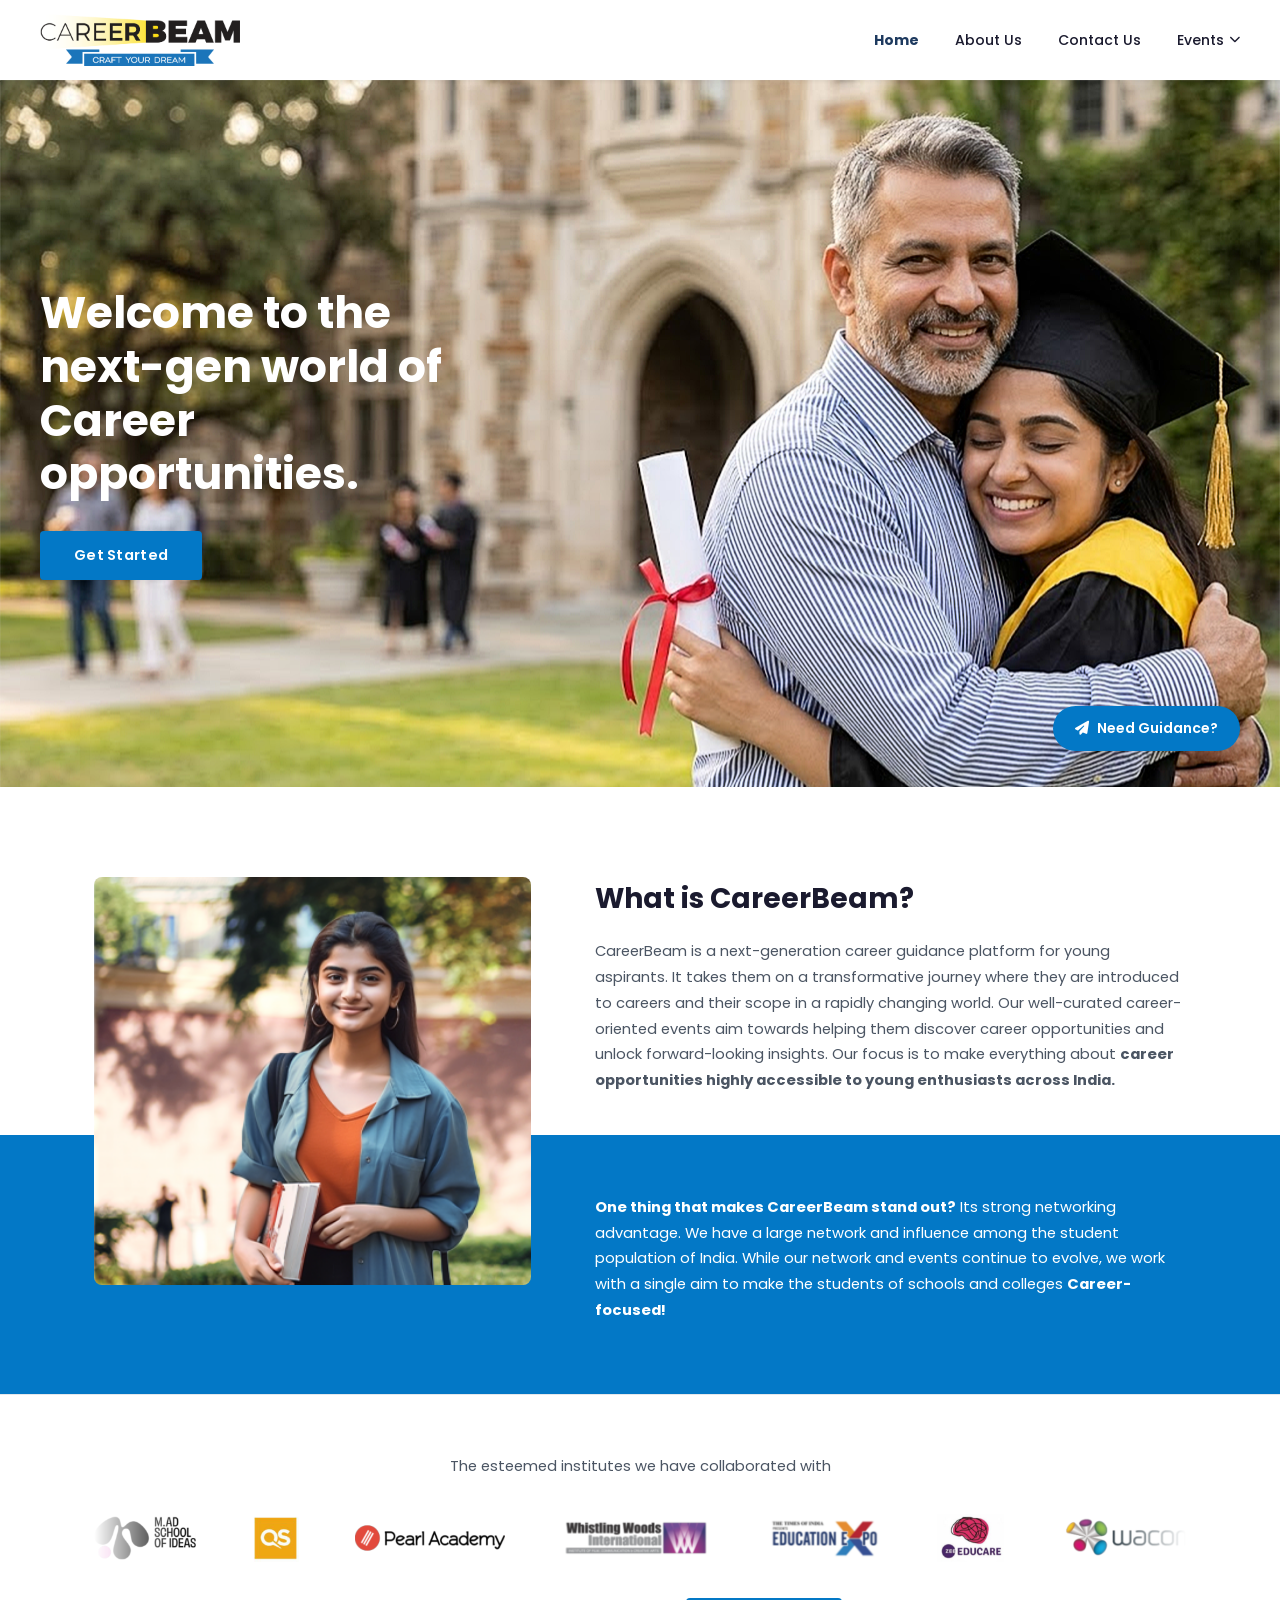
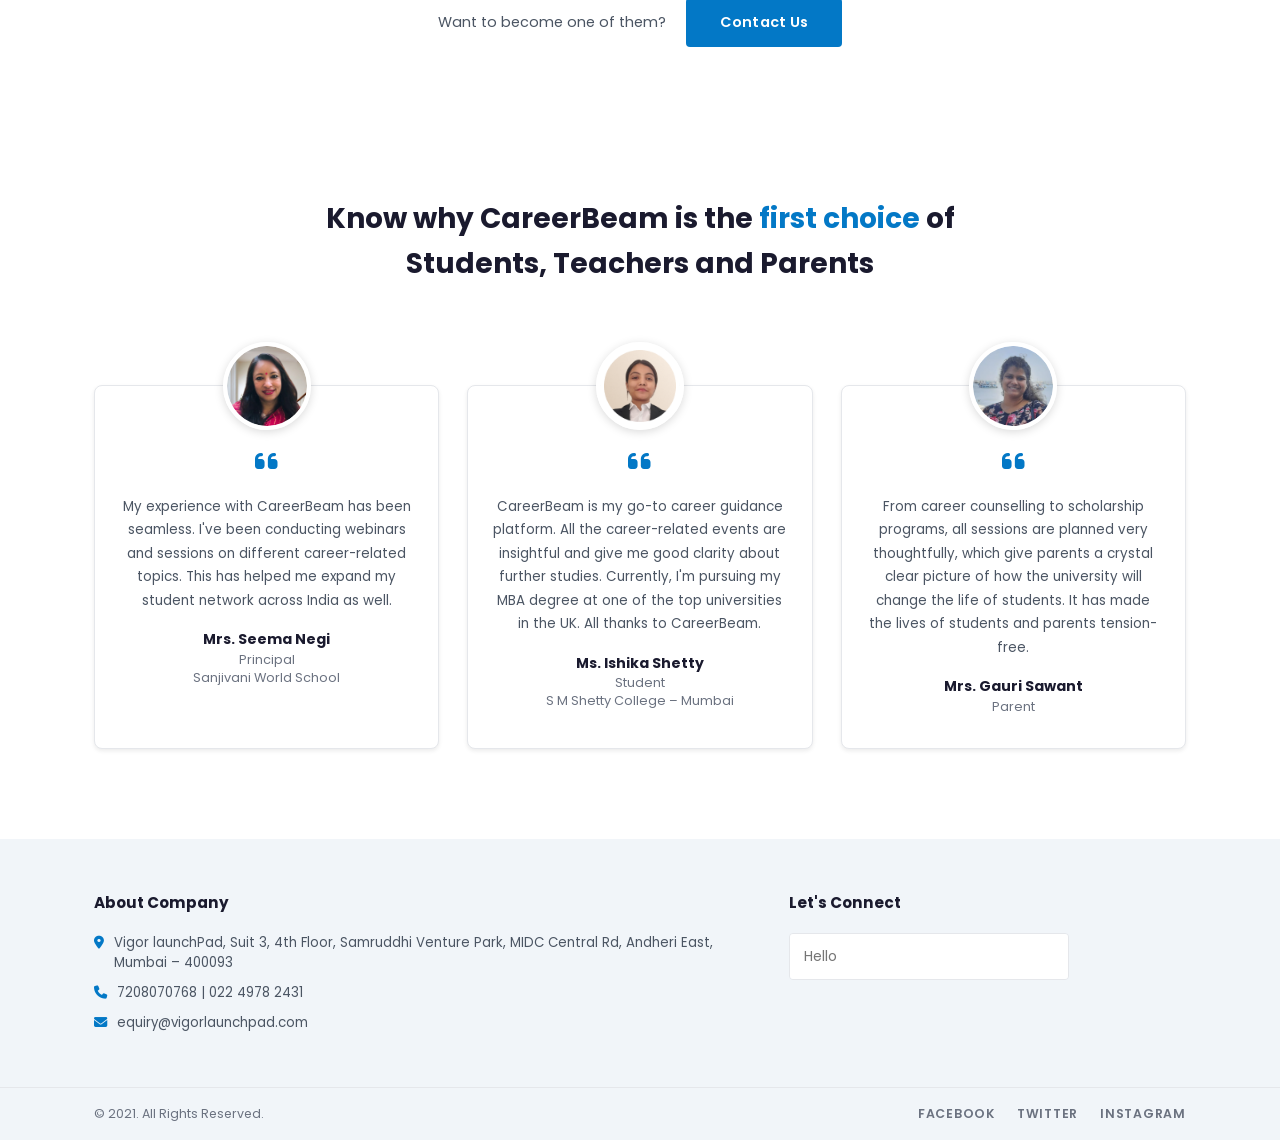
==== index.html @ ce3e04e0 "Fix: rename Index.html to index.html for Vercel case-sensitive deployment" ====
<!DOCTYPE html>
<html lang="en">
<head>
  <meta charset="UTF-8">
  <meta name="viewport" content="width=device-width, initial-scale=1.0">
  <title>CareerBeam — Craft Your Dream</title>
  <link rel="preconnect" href="https://fonts.googleapis.com">
  <link href="https://fonts.googleapis.com/css2?family=Poppins:wght@300;400;500;600;700;800&display=swap" rel="stylesheet">
  <link rel="stylesheet" href="https://cdnjs.cloudflare.com/ajax/libs/font-awesome/6.5.0/css/all.min.css">
  <link rel="stylesheet" href="css/style.css">
</head>
<body>

<!-- ══════════════ SIDEBAR ══════════════ -->
<div class="sidebar-overlay" id="sidebarOverlay"></div>
<aside class="sidebar" id="sidebar">
  <div class="sidebar-head">
    <a href="index.html" class="logo-link">
      <img src="images/CB-Logo-layers.png" alt="CareerBeam" class="logo-img">
    </a>
    <button class="sidebar-close" id="sidebarClose" aria-label="Close menu">&#10005;</button>
  </div>
  <ul class="sidebar-nav">
    <li><a href="index.html">Home</a></li>
    <li><a href="about.html">About Us</a></li>
    <li><a href="contact.html">Contact Us</a></li>
    <li><a href="#">Events <i class="fas fa-chevron-down" style="font-size:.75rem"></i></a></li>
  </ul>
  <div class="sidebar-foot">
    <button class="btn-survey" onclick="openLeadForm()">
      <i class="fas fa-pencil-alt"></i> Survey Form
    </button>
  </div>
</aside>

<!-- ══════════════ NAVBAR ══════════════ -->
<nav class="navbar">
  <div class="container nav-container">
    <a href="index.html" class="logo-link">
      <img src="images/CB-Logo-layers.png" alt="CareerBeam" class="logo-img">
    </a>
    <button class="hamburger" id="hamburger" aria-label="Open menu">
      <span></span><span></span><span></span>
    </button>
    <ul class="nav-links">
      <li><a href="index.html" class="active">Home</a></li>
      <li><a href="about.html">About Us</a></li>
      <li><a href="contact.html">Contact Us</a></li>
      <li class="has-dropdown">
        <a href="#">Events <i class="fas fa-chevron-down" style="font-size:.7rem"></i></a>
        <ul class="dropdown-menu">
          <li><a href="#">QS MBA &amp; Masters Fair</a></li>
          <li><a href="#">Ascend Beyond</a></li>
          <li><a href="#">Initium 2023</a></li>
          <li><a href="#">HP Future Ready Podcast</a></li>
        </ul>
      </li>
    </ul>
  </div>
</nav>

<!-- ══════════════ HERO ══════════════ -->
<section class="hero">
  <div class="hero-content">
    <h1>Welcome to the<br>next-gen world of Career<br>opportunities.</h1>
    <a href="about.html" class="btn btn-primary">Get Started</a>
  </div>
  <button class="need-guidance-btn" onclick="openLeadForm()">
    <i class="fas fa-paper-plane"></i> Need Guidance?
  </button>
</section>

<!-- ══════════════ WHAT IS CAREERBEAM ══════════════ -->
<section class="what-is">
  <div class="container">
    <div class="what-is-grid">
      <div class="what-is-img">
        <img src="images/WhatisCB_375 x 350.png" alt="CareerBeam student" loading="lazy">
      </div>
      <div class="what-is-body">
        <h2>What is CareerBeam?</h2>
        <p>CareerBeam is a next-generation career guidance platform for young aspirants. It takes them on a transformative journey where they are introduced to careers and their scope in a rapidly changing world. Our well-curated career-oriented events aim towards helping them discover career opportunities and unlock forward-looking insights. Our focus is to make everything about <strong>career opportunities highly accessible to young enthusiasts across India.</strong></p>
      </div>
    </div>
  </div>
  <div class="what-is-blue">
    <div class="container">
      <div class="what-is-blue-row">
        <div class="what-is-blue-spacer"></div>
        <div class="callout">
          <p><strong>One thing that makes CareerBeam stand out?</strong> Its strong networking advantage. We have a large network and influence among the student population of India. While our network and events continue to evolve, we work with a single aim to make the students of schools and colleges <strong>Career-focused!</strong></p>
        </div>
      </div>
    </div>
  </div>
</section>

<!-- ══════════════ PARTNERS ══════════════ -->
<section class="partners">
  <div class="container">
    <p class="partners-label">The esteemed institutes we have collaborated with</p>
    <div class="partners-logos">
      <div class="partners-track" aria-hidden="true">
        <!-- set 1 -->
        <img src="images/1.svg"  alt="Partner Institute">
        <img src="images/2.svg"  alt="Partner Institute">
        <img src="images/3.svg"  alt="Partner Institute">
        <img src="images/4.svg"  alt="Partner Institute">
        <img src="images/5.svg"  alt="Partner Institute">
        <img src="images/6.svg"  alt="Partner Institute">
        <img src="images/7.svg"  alt="Partner Institute">
        <img src="images/8.svg"  alt="Partner Institute">
        <img src="images/9.svg"  alt="Partner Institute">
        <img src="images/11.svg" alt="Partner Institute">
        <img src="images/12.svg" alt="Partner Institute">
        <img src="images/a.svg"  alt="Partner Institute">
        <img src="images/d.svg"  alt="Partner Institute">
        <img src="images/e.svg"  alt="Partner Institute">
        <img src="images/g.svg"  alt="Partner Institute">
        <img src="images/h.svg"  alt="Partner Institute">
        <img src="images/i.svg"  alt="Partner Institute">
        <img src="images/j.svg"  alt="Partner Institute">
        <img src="images/k.svg"  alt="Partner Institute">
        <img src="images/o.svg"  alt="Partner Institute">
        <img src="images/p.svg"  alt="Partner Institute">
        <img src="images/q.svg"  alt="Partner Institute">
        <img src="images/r.svg"  alt="Partner Institute">
        <img src="images/s.svg"  alt="Partner Institute">
        <img src="images/y.svg"  alt="Partner Institute">
        <!-- set 2 (duplicate for seamless loop) -->
        <img src="images/1.svg"  alt="">
        <img src="images/2.svg"  alt="">
        <img src="images/3.svg"  alt="">
        <img src="images/4.svg"  alt="">
        <img src="images/5.svg"  alt="">
        <img src="images/6.svg"  alt="">
        <img src="images/7.svg"  alt="">
        <img src="images/8.svg"  alt="">
        <img src="images/9.svg"  alt="">
        <img src="images/11.svg" alt="">
        <img src="images/12.svg" alt="">
        <img src="images/a.svg"  alt="">
        <img src="images/d.svg"  alt="">
        <img src="images/e.svg"  alt="">
        <img src="images/g.svg"  alt="">
        <img src="images/h.svg"  alt="">
        <img src="images/i.svg"  alt="">
        <img src="images/j.svg"  alt="">
        <img src="images/k.svg"  alt="">
        <img src="images/o.svg"  alt="">
        <img src="images/p.svg"  alt="">
        <img src="images/q.svg"  alt="">
        <img src="images/r.svg"  alt="">
        <img src="images/s.svg"  alt="">
        <img src="images/y.svg"  alt="">
      </div>
    </div>
    <div class="partners-cta">
      <p>Want to become one of them?</p>
      <a href="contact.html" class="btn btn-primary">Contact Us</a>
    </div>
  </div>
</section>

<!-- ══════════════ TESTIMONIALS ══════════════ -->
<section class="testimonials">
  <div class="container">
    <h2 class="section-heading">
      Know why CareerBeam is the <span class="hl">first choice</span> of<br>Students, Teachers and Parents
    </h2>
    <div class="testi-grid">
      <div class="testi-card">
        <img src="images/Group 85.png" alt="Mrs. Seema Negi" class="testi-avatar">
        <div class="testi-quote"><i class="fas fa-quote-left"></i></div>
        <p class="testi-text">My experience with CareerBeam has been seamless. I've been conducting webinars and sessions on different career-related topics. This has helped me expand my student network across India as well.</p>
        <p class="testi-name">Mrs. Seema Negi</p>
        <p class="testi-role">Principal<br>Sanjivani World School</p>
      </div>
      <div class="testi-card">
        <img src="images/Group 226.png" alt="Ms. Ishika Shetty" class="testi-avatar">
        <div class="testi-quote"><i class="fas fa-quote-left"></i></div>
        <p class="testi-text">CareerBeam is my go-to career guidance platform. All the career-related events are insightful and give me good clarity about further studies. Currently, I'm pursuing my MBA degree at one of the top universities in the UK. All thanks to CareerBeam.</p>
        <p class="testi-name">Ms. Ishika Shetty</p>
        <p class="testi-role">Student<br>S M Shetty College – Mumbai</p>
      </div>
      <div class="testi-card">
        <img src="images/Mask group.png" alt="Mrs. Gauri Sawant" class="testi-avatar">
        <div class="testi-quote"><i class="fas fa-quote-left"></i></div>
        <p class="testi-text">From career counselling to scholarship programs, all sessions are planned very thoughtfully, which give parents a crystal clear picture of how the university will change the life of students. It has made the lives of students and parents tension-free.</p>
        <p class="testi-name">Mrs. Gauri Sawant</p>
        <p class="testi-role">Parent</p>
      </div>
    </div>
    <div class="testi-dots" id="testiDots">
      <span class="testi-dot active"></span>
      <span class="testi-dot"></span>
      <span class="testi-dot"></span>
    </div>
  </div>
</section>

<!-- ══════════════ FOOTER ══════════════ -->
<footer class="footer">
  <div class="container">
    <div class="footer-inner">
      <div class="footer-col">
        <h4>About Company</h4>
        <p class="footer-item"><i class="fas fa-map-marker-alt"></i> Vigor launchPad, Suit 3, 4th Floor, Samruddhi Venture Park, MIDC Central Rd, Andheri East, Mumbai – 400093</p>
        <p class="footer-item"><i class="fas fa-phone"></i> 7208070768 | 022 4978 2431</p>
        <p class="footer-item"><i class="fas fa-envelope"></i> equiry@vigorlaunchpad.com</p>
      </div>
      <div class="footer-col">
        <h4>Let's Connect</h4>
        <div class="footer-connect">
          <input type="text" placeholder="Hello">
          <button class="footer-send" aria-label="Send"><i class="fas fa-paper-plane"></i></button>
        </div>
      </div>
    </div>
  </div>
  <div class="footer-bottom">
    <div class="container footer-bottom-inner">
      <p>© 2021. All Rights Reserved.</p>
      <div class="social-links">
        <a href="#">FACEBOOK</a>
        <a href="#">TWITTER</a>
        <a href="#">INSTAGRAM</a>
      </div>
    </div>
  </div>
</footer>

<!-- ══════════════ LEAD FORM MODAL ══════════════ -->
<div class="modal-backdrop" id="leadModal">
  <div class="lead-box">
    <div class="lead-head">
      <a href="index.html" class="logo-link">
        <img src="images/CB-Logo-layers.png" alt="CareerBeam" class="logo-img">
      </a>
      <button class="lead-hamburger">&#9776;</button>
    </div>

    <!-- Form view -->
    <div id="leadFormWrap">
      <h2>Take Charge of Your Future with CareerBeam</h2>
      <p class="lead-desc">Share your contact details with us and let our career experts guide you on your next steps</p>
      <form onsubmit="submitLeadForm(event)">
        <div class="form-group">
          <label>Full name *</label>
          <input type="text" placeholder="Rahul Sharma" required>
        </div>
        <div class="form-group">
          <label>Email Id *</label>
          <input type="email" placeholder="example@example.com" required>
        </div>
        <div class="form-group">
          <label>Mobile Number *</label>
          <input type="tel" placeholder="8369452391" required>
        </div>
        <div class="form-group">
          <label>Which College/School are you studying in? *</label>
          <input type="text" placeholder="Example High School">
        </div>
        <div class="form-group">
          <label>What are you currently studying? *</label>
          <input type="text" placeholder="TY BCom, SY BSc, FY BA">
        </div>
        <div class="form-group">
          <label>What stream are you interested in? *</label>
          <textarea placeholder="I am interested in pursuing fashion designing..."></textarea>
        </div>
        <label class="form-check">
          <input type="checkbox"> Subscribe for event updates &amp; newsletter.
        </label>
        <button type="submit" class="btn btn-primary btn-full">SUBMIT NOW</button>
      </form>
    </div>

    <!-- Success view -->
    <div id="successWrap" style="display:none">
      <div class="success-box">
        <h2>Registered Successfully</h2>
        <a href="index.html" class="btn btn-primary btn-full" onclick="closeLeadForm()">HOME</a>
      </div>
    </div>
  </div>
</div>

<script src="js/main.js"></script>
</body>
</html>
---- css/style.css ----
/* ============================================================
   CareerBeam — Main Stylesheet
   ============================================================ */

/* Google Fonts & Font Awesome loaded via HTML */

/* ── Variables ─────────────────────────────────────────── */
:root {
  --navy:       #1e3a5f;
  --blue:       #0378C6;
  --blue-hover: #0260a0;
  --blue-light: #3b82f6;
  --blue-bg:    #dbeafe;
  --blue-pale:  #eff6ff;
  --sky-bg:     #e4f0f9;
  --yellow:     #f5c42c;
  --text-dark:  #1a1a2e;
  --text-mid:   #4b5563;
  --text-light: #6b7280;
  --border:     #e5e7eb;
  --white:      #ffffff;
  --shadow-sm:  0 2px 4px rgba(0,0,0,.08);
  --shadow:     0 4px 10px rgba(0,0,0,.10);
  --shadow-lg:  0 10px 28px rgba(0,0,0,.12);
  --radius:     8px;
  --container:  1140px;
}

/* ── Reset ─────────────────────────────────────────────── */
*,*::before,*::after { box-sizing: border-box; margin: 0; padding: 0; }
html { scroll-behavior: smooth; }
body {
  font-family: 'Poppins', sans-serif;
  color: var(--text-dark);
  line-height: 1.6;
  overflow-x: hidden;
}
img { max-width: 100%; height: auto; display: block; }
a { text-decoration: none; color: inherit; }
ul { list-style: none; }
input, textarea, button { font-family: inherit; }

/* ── Container ─────────────────────────────────────────── */
.container {
  max-width: var(--container);
  margin: 0 auto;
  padding: 0 24px;
}

/* ── Buttons ───────────────────────────────────────────── */
.btn {
  display: inline-block;
  padding: 13px 34px;
  border-radius: 4px;
  font-weight: 600;
  font-size: .9rem;
  letter-spacing: .02em;
  cursor: pointer;
  transition: background .25s, transform .2s, box-shadow .2s;
  border: none;
  text-align: center;
  white-space: nowrap;
}
.btn-primary { background: var(--blue); color: var(--white); }
.btn-primary:hover { background: var(--blue-hover); transform: translateY(-1px); box-shadow: var(--shadow); }
.btn-full { width: 100%; display: block; border-radius: 4px; }

/* ─────────────────────────────────────────────────────────
   NAVIGATION
   ───────────────────────────────────────────────────────── */
.navbar {
  position: sticky;
  top: 0;
  z-index: 200;
  background: var(--white);
  box-shadow: 0 1px 4px rgba(0,0,0,.08);
  padding: 14px 0;
}
.nav-container {
  max-width: none;
  padding: 0 40px;
  display: flex;
  align-items: center;
  justify-content: flex-start;
  gap: 0;
}

/* Logo */
.logo-link { display: flex; align-items: center; flex-shrink: 0; }
.logo-img  { height: 52px; width: auto; display: block; }
.sidebar-head .logo-img { height: 46px; }
.lead-head .logo-img    { height: 42px; }

/* Nav links pushed to far right */
.nav-links {
  display: flex;
  align-items: center;
  gap: 36px;
  margin-left: auto;
}
.nav-links > li > a {
  font-size: .88rem;
  font-weight: 500;
  color: var(--text-dark);
  transition: color .2s;
}
.nav-links > li > a:hover,
.nav-links > li > a.active { color: var(--navy); font-weight: 700; }

/* Dropdown */
.has-dropdown { position: relative; }
.has-dropdown > a { display: flex; align-items: center; gap: 5px; }
.dropdown-menu {
  display: none;
  position: absolute;
  top: calc(100% + 10px);
  left: 0;
  min-width: 190px;
  background: var(--white);
  border-radius: var(--radius);
  box-shadow: var(--shadow-lg);
  overflow: hidden;
  z-index: 100;
}
.has-dropdown:hover .dropdown-menu { display: block; }
.dropdown-menu li a {
  display: block;
  padding: 11px 18px;
  font-size: .85rem;
  color: var(--text-dark);
  transition: background .2s;
}
.dropdown-menu li a:hover { background: var(--blue-pale); color: var(--blue); }

/* Hamburger */
.hamburger {
  display: none;
  flex-direction: column;
  justify-content: center;
  gap: 5px;
  background: none;
  border: none;
  cursor: pointer;
  padding: 4px;
}
.hamburger span {
  display: block;
  width: 25px;
  height: 2px;
  background: var(--navy);
  border-radius: 2px;
  transition: .3s;
}

/* ─────────────────────────────────────────────────────────
   SIDEBAR (mobile)
   ───────────────────────────────────────────────────────── */
.sidebar {
  position: fixed;
  top: 0; left: -300px;
  width: 265px;
  height: 100vh;
  background: var(--white);
  z-index: 1100;
  transition: left .3s ease;
  display: flex;
  flex-direction: column;
  box-shadow: 3px 0 16px rgba(0,0,0,.12);
}
.sidebar.open { left: 0; }
.sidebar-overlay {
  display: none;
  position: fixed;
  inset: 0;
  background: rgba(0,0,0,.45);
  z-index: 1099;
}
.sidebar-overlay.show { display: block; }
.sidebar-head {
  display: flex;
  justify-content: space-between;
  align-items: center;
  padding: 18px 20px;
  border-bottom: 1px solid var(--border);
}
.sidebar-close {
  background: none;
  border: none;
  font-size: 1.6rem;
  line-height: 1;
  cursor: pointer;
  color: var(--text-dark);
  padding: 2px 8px;
}
.sidebar-nav { flex: 1; padding-top: 8px; }
.sidebar-nav li a {
  display: flex;
  align-items: center;
  justify-content: space-between;
  padding: 15px 24px;
  font-size: .95rem;
  color: var(--text-dark);
  border-bottom: 1px solid var(--border);
  font-weight: 500;
}
.sidebar-nav li a:hover { background: var(--blue-pale); color: var(--blue); }
.sidebar-foot { padding: 20px; border-top: 1px solid var(--border); }
.btn-survey {
  display: flex;
  align-items: center;
  gap: 10px;
  background: var(--blue);
  color: var(--white);
  border: none;
  padding: 12px 22px;
  border-radius: 4px;
  cursor: pointer;
  font-size: .9rem;
  font-weight: 600;
  width: 100%;
  justify-content: center;
}

/* ─────────────────────────────────────────────────────────
   HERO — HOME PAGE
   ───────────────────────────────────────────────────────── */
.hero {
  position: relative;
  min-height: clamp(400px, 55.2vw, 707px);
  background: url("../images/Banner Image_1280 x 750.png") top center/cover no-repeat;
  background-color: #024f85;
  display: flex;
  align-items: center;
  padding: 80px 40px;
}
.hero-content { max-width: 560px; }
.hero-content h1 {
  font-size: clamp(1.8rem, 3.8vw, 2.75rem);
  font-weight: 700;
  color: var(--white);
  line-height: 1.22;
  margin-bottom: 30px;
}
.need-guidance-btn {
  position: absolute;
  bottom: 36px;
  right: 40px;
  background: var(--blue);
  color: var(--white);
  border: none;
  padding: 12px 22px;
  border-radius: 30px;
  cursor: pointer;
  font-size: .88rem;
  font-weight: 600;
  display: flex;
  align-items: center;
  gap: 8px;
  box-shadow: var(--shadow-lg);
  transition: background .25s, transform .2s;
}
.need-guidance-btn:hover { background: var(--blue-hover); transform: translateY(-2px); }

/* ─────────────────────────────────────────────────────────
   WHAT IS CAREERBEAM
   ───────────────────────────────────────────────────────── */
.what-is {
  padding: 90px 0 0;
  background: var(--white);
}
.what-is-grid {
  display: grid;
  grid-template-columns: 1fr 1.35fr;
  gap: 64px;
  align-items: flex-start;
  position: relative;
  z-index: 2;
}
.what-is-img {
  border-radius: var(--radius);
  overflow: hidden;
  position: relative;
  z-index: 2;
  margin-bottom: -150px;
}
.what-is-img img {
  width: 100%;
  height: auto;
  display: block;
}
.what-is-body h2 {
  font-size: 1.75rem;
  color: var(--text-dark);
  margin-bottom: 18px;
}
.what-is-body p {
  font-size: .92rem;
  color: var(--text-mid);
  margin-bottom: 0;
  line-height: 1.75;
}

/* Full-width blue callout band */
.what-is-blue {
  background: #0378C6;
  padding: 60px 0 70px;
  position: relative;
  z-index: 1;
}
.what-is-blue-row {
  display: grid;
  grid-template-columns: 1fr 1.35fr;
  gap: 64px;
}
.what-is-blue-spacer { /* empty column — image overlaps here */ }
.callout p {
  color: var(--white);
  font-size: .92rem;
  line-height: 1.75;
  margin: 0;
}

/* ─────────────────────────────────────────────────────────
   PARTNERS
   ───────────────────────────────────────────────────────── */
.partners {
  padding: 60px 0;
  background: var(--white);
  border-top: 1px solid var(--border);
}
.partners-label {
  text-align: center;
  font-size: .92rem;
  color: var(--text-mid);
  margin-bottom: 36px;
}
/* Scrolling marquee track */
.partners-logos {
  overflow: hidden;
  width: 100%;
  margin-bottom: 36px;
  -webkit-mask-image: linear-gradient(to right, transparent 0%, black 8%, black 92%, transparent 100%);
          mask-image: linear-gradient(to right, transparent 0%, black 8%, black 92%, transparent 100%);
}
.partners-track {
  display: flex;
  align-items: center;
  gap: 56px;
  width: max-content;
  animation: logoScroll 35s linear infinite;
}
.partners-track:hover { animation-play-state: paused; }
@keyframes logoScroll {
  from { transform: translateX(0); }
  to   { transform: translateX(-50%); }
}
.partners-track img {
  height: 48px;
  width: auto;
  max-width: 150px;
  object-fit: contain;
  flex-shrink: 0;
  filter: grayscale(10%);
  transition: filter .3s;
}
.partners-track img:hover { filter: none; }
.partners-cta {
  display: flex;
  align-items: center;
  gap: 20px;
  justify-content: center;
}
.partners-cta p { font-size: .9rem; color: var(--text-mid); }

/* ─────────────────────────────────────────────────────────
   EVENTS
   ───────────────────────────────────────────────────────── */
.events {
  padding: 90px 0;
  background: var(--blue-pale);
}
.section-heading {
  text-align: center;
  font-size: 1.75rem;
  font-weight: 700;
  color: var(--text-dark);
  margin-bottom: 10px;
}
.section-sub {
  text-align: center;
  font-size: .92rem;
  color: var(--text-mid);
  margin-bottom: 50px;
}
.events-grid {
  display: grid;
  grid-template-columns: repeat(2, 1fr);
  gap: 24px;
  max-width: 780px;
  margin: 0 auto;
}
.event-card {
  background: var(--white);
  border-radius: var(--radius);
  overflow: hidden;
  box-shadow: var(--shadow-sm);
  cursor: pointer;
  transition: transform .3s, box-shadow .3s;
}
.event-card:hover { transform: translateY(-5px); box-shadow: var(--shadow-lg); }
.event-thumb {
  height: 180px;
  display: flex;
  align-items: center;
  justify-content: center;
  color: var(--white);
  font-weight: 700;
  font-size: 1rem;
  text-align: center;
  padding: 20px;
  letter-spacing: .05em;
}
.event-thumb img { width: 100%; height: 100%; object-fit: cover; }
.ev-qs      { background: linear-gradient(135deg,#1e40af,#3b82f6); }
.ev-ascend  { background: linear-gradient(135deg,#0369a1,#7dd3fc); }
.ev-initium { background: linear-gradient(135deg,#1e293b,#475569); }
.ev-hp      { background: linear-gradient(135deg,#1e40af,#6366f1); }
.event-name {
  padding: 12px 16px;
  font-size: .82rem;
  font-weight: 700;
  color: var(--text-dark);
  text-align: center;
  letter-spacing: .06em;
}

/* ─────────────────────────────────────────────────────────
   TESTIMONIALS
   ───────────────────────────────────────────────────────── */
.testimonials {
  padding: 90px 0;
  background: var(--white);
}
.testimonials .section-heading { margin-bottom: 50px; }
.testimonials .section-heading .hl { color: var(--blue); }
.testi-grid {
  display: grid;
  grid-template-columns: repeat(3, 1fr);
  gap: 28px;
  padding-top: 48px;
}
.testi-card {
  background: var(--white);
  border: 1px solid var(--border);
  border-radius: var(--radius);
  padding: 56px 24px 32px;
  text-align: center;
  box-shadow: var(--shadow-sm);
  position: relative;
}
.testi-avatar {
  position: absolute;
  top: -44px;
  left: 50%;
  transform: translateX(-50%);
  width: 88px;
  height: 88px;
  border-radius: 50%;
  object-fit: cover;
  border: 4px solid var(--white);
  box-shadow: 0 2px 10px rgba(0,0,0,.15);
  display: block;
}
.testi-avatar-ph {
  position: absolute;
  top: -44px;
  left: 50%;
  transform: translateX(-50%);
  width: 88px;
  height: 88px;
  border-radius: 50%;
  background: var(--sky-bg);
  border: 4px solid var(--white);
  box-shadow: 0 2px 10px rgba(0,0,0,.15);
  display: flex;
  align-items: center;
  justify-content: center;
  font-size: 2rem;
  color: var(--blue-light);
}
.testi-quote { color: var(--blue); font-size: 1.6rem; margin-bottom: 12px; }
.testi-text {
  font-size: .84rem;
  color: var(--text-mid);
  line-height: 1.75;
  margin-bottom: 16px;
}
.testi-name { font-size: .88rem; font-weight: 700; color: var(--text-dark); }
.testi-role { font-size: .8rem; color: var(--text-light); line-height: 1.4; }

/* ─────────────────────────────────────────────────────────
   FOOTER
   ───────────────────────────────────────────────────────── */
.footer {
  background: #f1f5f9;
  padding: 52px 0 0;
}
.footer-inner {
  display: grid;
  grid-template-columns: 1.6fr 1fr;
  gap: 60px;
  padding-bottom: 44px;
}
.footer-col h4 {
  font-size: .95rem;
  font-weight: 700;
  margin-bottom: 18px;
  color: var(--text-dark);
}
.footer-item {
  display: flex;
  align-items: flex-start;
  gap: 10px;
  font-size: .83rem;
  color: var(--text-mid);
  margin-bottom: 10px;
  line-height: 1.5;
}
.footer-item i { color: var(--blue); margin-top: 3px; flex-shrink: 0; }
.footer-connect {
  display: flex;
  border: 1px solid var(--border);
  border-radius: 4px;
  overflow: hidden;
  background: var(--white);
  max-width: 280px;
}
.footer-connect input {
  flex: 1;
  padding: 10px 14px;
  border: none;
  outline: none;
  font-size: .88rem;
}
.footer-send {
  background: var(--yellow);
  border: none;
  padding: 10px 16px;
  cursor: pointer;
  color: var(--white);
  font-size: 1rem;
  transition: background .25s;
}
.footer-send:hover { background: #d4a017; }
.footer-bottom {
  border-top: 1px solid var(--border);
  padding: 16px 0;
}
.footer-bottom-inner {
  display: flex;
  justify-content: space-between;
  align-items: center;
}
.footer-bottom-inner p {
  font-size: .78rem;
  color: var(--text-light);
}
.social-links {
  display: flex;
  gap: 22px;
}
.social-links a {
  font-size: .78rem;
  font-weight: 600;
  letter-spacing: .06em;
  color: var(--text-light);
  transition: color .2s;
}
.social-links a:hover { color: var(--blue); }

/* ─────────────────────────────────────────────────────────
   LEAD FORM MODAL
   ───────────────────────────────────────────────────────── */
.modal-backdrop {
  display: none;
  position: fixed;
  inset: 0;
  background: rgba(0,0,0,.55);
  z-index: 2000;
  justify-content: center;
  align-items: flex-start;
  padding: 20px;
  overflow-y: auto;
}
.modal-backdrop.show { display: flex; }
.lead-box {
  background: #f5c42c;
  border-radius: 14px;
  padding: 30px 28px 36px;
  width: 100%;
  max-width: 440px;
  margin: auto;
}
.lead-head {
  display: flex;
  justify-content: space-between;
  align-items: center;
  margin-bottom: 24px;
}
.lead-hamburger {
  background: none;
  border: 1px solid rgba(0,0,0,.2);
  border-radius: 4px;
  padding: 4px 10px;
  font-size: 1.2rem;
  cursor: pointer;
  line-height: 1;
}
.lead-box h2 {
  font-size: 1.25rem;
  font-weight: 700;
  color: var(--blue);
  margin-bottom: 8px;
  text-align: center;
}
.lead-desc {
  font-size: .82rem;
  color: var(--text-mid);
  text-align: center;
  margin-bottom: 22px;
  line-height: 1.5;
}
.form-group { margin-bottom: 14px; }
.form-group label {
  display: block;
  font-size: .78rem;
  font-weight: 600;
  color: var(--text-dark);
  margin-bottom: 5px;
}
.form-group input,
.form-group textarea {
  width: 100%;
  padding: 10px 13px;
  border: 1px solid rgba(0,0,0,.15);
  border-radius: 4px;
  font-size: .83rem;
  background: var(--white);
  outline: none;
  transition: border-color .2s;
}
.form-group input:focus,
.form-group textarea:focus { border-color: var(--blue); }
.form-group textarea { height: 90px; resize: vertical; }
.form-check {
  display: flex;
  align-items: center;
  gap: 9px;
  margin-bottom: 20px;
  font-size: .8rem;
  color: var(--text-mid);
  cursor: pointer;
}
.form-check input { width: auto; }
.success-box {
  text-align: center;
  padding: 60px 20px;
}
.success-box h2 {
  font-size: 1.9rem;
  color: var(--blue);
  font-weight: 700;
  margin-bottom: 36px;
}

/* ─────────────────────────────────────────────────────────
   PAGE HERO (About / Contact banners)
   ───────────────────────────────────────────────────────── */
.page-hero {
  position: relative;
  min-height: 230px;
  display: flex;
  align-items: center;
  overflow: hidden;
  background: linear-gradient(to right, #4a7fa5, #6ea8c9);
  background-color: #4a7fa5;
}
/* About page hero uses the real banner image */
.page-hero.about-page-hero {
  background: url("../images/AboutUs_1280 x 336.png") center/cover no-repeat;
  min-height: 250px;
}
/* hide old positioned img — we use CSS bg instead */
.page-hero-bg { display: none; }
.page-hero-text {
  position: relative;
  z-index: 2;
  padding: 56px 48px;
}
.page-hero-text h1 {
  font-size: 2.4rem;
  font-weight: 700;
  color: var(--white);
}

/* ─────────────────────────────────────────────────────────
   ABOUT PAGE — MISSION
   ───────────────────────────────────────────────────────── */
.mission {
  padding: 88px 0;
  background: var(--white);
  text-align: center;
}
.mission h2 {
  font-size: 1.8rem;
  color: var(--blue);
  margin-bottom: 22px;
}
.mission p {
  max-width: 620px;
  margin: 0 auto;
  font-size: .93rem;
  color: var(--text-mid);
  line-height: 1.75;
}

/* ─────────────────────────────────────────────────────────
   ABOUT PAGE — GOALS
   ───────────────────────────────────────────────────────── */
.goals {
  padding: 88px 0;
  background: linear-gradient(135deg,#0378C6,#0260a0 70%,#024f85);
}
.goals h2 { text-align: center; font-size: 1.8rem; color: var(--white); margin-bottom: 52px; }
.goals-grid {
  display: grid;
  grid-template-columns: repeat(3,1fr);
  gap: 36px;
  text-align: center;
}
.goal-item { color: var(--white); }
.goal-icon {
  width: 72px; height: 72px;
  border: 2px solid rgba(255,255,255,.65);
  border-radius: 50%;
  display: flex; align-items: center; justify-content: center;
  margin: 0 auto 18px;
  font-size: 1.6rem;
}
.goal-item h3 { font-size: 1rem; font-weight: 700; margin-bottom: 12px; }
.goal-item p  { font-size: .84rem; opacity: .9; line-height: 1.65; }

/* ─────────────────────────────────────────────────────────
   ABOUT PAGE — WHY CAREERBEAM
   ───────────────────────────────────────────────────────── */
.why {
  padding: 88px 0;
  background: var(--white);
}
.why h2 { text-align: center; font-size: 1.8rem; margin-bottom: 44px; }
.why-grid {
  display: grid;
  grid-template-columns: repeat(2,1fr);
  gap: 24px;
}
.why-card {
  background: var(--white);
  padding: 28px 26px;
  border-radius: var(--radius);
  box-shadow: var(--shadow);
  border-top: 4px solid var(--blue);
}
.why-card p { font-size: .88rem; color: var(--text-mid); line-height: 1.75; }

/* ─────────────────────────────────────────────────────────
   ABOUT PAGE — CB XPERIENCES
   ───────────────────────────────────────────────────────── */
.xperiences {
  padding: 88px 0;
  background: #ddeef9;
}
.xperiences h2    { margin-bottom: 8px; }
.xperiences .section-sub { margin-bottom: 44px; }
.xp-grid {
  display: grid;
  grid-template-columns: repeat(3,1fr);
  gap: 18px;
}
.xp-card {
  background: var(--white);
  padding: 18px 16px;
  border-radius: var(--radius);
  box-shadow: var(--shadow-sm);
  display: flex;
  align-items: center;
  gap: 14px;
}
.xp-icon {
  width: 44px; height: 44px;
  flex-shrink: 0;
  display: flex; align-items: center; justify-content: center;
  font-size: 1.4rem;
  color: var(--navy);
}
.xp-name { font-size: .88rem; font-weight: 600; color: var(--text-dark); }

/* ─────────────────────────────────────────────────────────
   ABOUT PAGE — OUR REACH
   ───────────────────────────────────────────────────────── */
.reach { padding: 88px 0; background: var(--white); }
.reach-card {
  display: grid;
  grid-template-columns: 1fr 1.3fr;
  border-radius: 12px;
  overflow: hidden;
  box-shadow: var(--shadow-lg);
}
.reach-map {
  background: var(--sky-bg);
  display: flex; align-items: center; justify-content: center;
  padding: 24px;
  min-height: 300px;
}
.reach-map img { max-height: 320px; object-fit: contain; width: 100%; }
.reach-map-placeholder {
  display: flex; align-items: center; justify-content: center;
  font-size: 4rem; color: var(--blue-light); opacity: .5;
  width: 100%; height: 320px;
}
.reach-info { padding: 44px 40px; }
.reach-info h2 { font-size: 1.5rem; color: var(--blue); margin-bottom: 14px; }
.reach-info > p { font-size: .88rem; color: var(--text-mid); line-height: 1.7; margin-bottom: 24px; }
.cities-grid {
  display: grid;
  grid-template-columns: repeat(5,1fr);
  gap: 6px 0;
}
.cities-grid span { font-size: .82rem; color: var(--text-mid); }

/* ─────────────────────────────────────────────────────────
   CONTACT PAGE
   ───────────────────────────────────────────────────────── */
.contact-hero {
  background: url("../images/ContactUs_1280 x 336.png") center/cover no-repeat;
}
.contact-hero-icons {
  position: absolute;
  right: 12%;
  top: 50%;
  transform: translateY(-50%);
  display: flex;
  flex-direction: column;
  gap: 6px;
  z-index: 2;
}
.contact-hero-icons i {
  color: rgba(255,255,255,.85);
  font-size: 2.4rem;
}
.contact-hero-icons .row {
  display: flex;
  gap: 14px;
  align-items: center;
}
.contact-section {
  padding: 72px 0;
  background: #edf2f7;
}
.contact-card {
  max-width: 920px;
  margin: 0 auto;
  background: var(--white);
  border-radius: 14px;
  overflow: hidden;
  box-shadow: var(--shadow-lg);
  display: grid;
  grid-template-columns: 1fr 1fr;
}
.contact-left {
  background: #dce8f0;
  padding: 52px 40px;
  text-align: center;
}
.contact-left h3 { font-size: 1.25rem; font-weight: 700; margin-bottom: 34px; }
.contact-detail {
  display: flex;
  align-items: flex-start;
  gap: 14px;
  text-align: left;
  margin-bottom: 24px;
}
.contact-detail i { color: var(--blue); font-size: 1rem; margin-top: 3px; flex-shrink: 0; }
.contact-detail p { font-size: .84rem; color: var(--text-mid); line-height: 1.55; }
.contact-socials {
  display: flex;
  justify-content: center;
  gap: 22px;
  margin-top: 32px;
}
.contact-socials a { color: #94a3b8; font-size: 1.4rem; transition: color .25s; }
.contact-socials a:hover { color: var(--blue); }
.contact-right { padding: 52px 40px; }
.contact-right h3 { font-size: 1.25rem; font-weight: 700; margin-bottom: 8px; text-align: center; }
.contact-right .form-sub { font-size: .83rem; color: var(--text-mid); text-align: center; margin-bottom: 28px; line-height: 1.5; }
.contact-right .form-group input {
  border: 1px solid #e2e8f0;
  background: #f8fafc;
  border-radius: 8px;
  padding: 13px 16px;
}
.contact-right .form-group input:focus { border-color: var(--blue); background: var(--white); }

/* ─────────────────────────────────────────────────────────
   RESPONSIVE
   ───────────────────────────────────────────────────────── */
@media (max-width: 992px) {
  .what-is-grid     { grid-template-columns: 1fr; gap: 40px; }
  .what-is-img      { margin-bottom: 0; }
  .what-is-blue-row { grid-template-columns: 1fr; }
  .what-is-blue-spacer { display: none; }
  .testi-grid   { grid-template-columns: repeat(2,1fr); }
  .xp-grid      { grid-template-columns: repeat(2,1fr); }
  .cities-grid  { grid-template-columns: repeat(4,1fr); }
}

@media (max-width: 768px) {
  .nav-links { display: none; }
  .hamburger  { display: flex; }
  .hero {
    min-height: clamp(300px, 93.3vw, 450px);
    padding: 48px 20px;
    background: url("../images/BannerImage_375 x 350.png") top center/cover no-repeat;
    background-color: #024f85;
  }
  .page-hero.about-page-hero {
    background: url("../images/AboutUs_376 x 229.png") center/cover no-repeat;
  }
  .need-guidance-btn { right: 20px; bottom: 20px; font-size: .8rem; padding: 10px 16px; }
  .events-grid      { grid-template-columns: 1fr; max-width: 380px; }

  /* ── Testimonials: horizontal carousel ── */
  .testi-grid {
    display: flex;
    overflow-x: scroll;
    scroll-snap-type: x mandatory;
    -webkit-overflow-scrolling: touch;
    scrollbar-width: none;
    gap: 0;
    padding: 52px 0 20px;
  }
  .testi-grid::-webkit-scrollbar { display: none; }
  .testi-card {
    flex: 0 0 100%;
    scroll-snap-align: start;
    border-radius: var(--radius);
    max-width: 100%;
  }
  .testi-dots {
    display: flex;
    justify-content: center;
    align-items: center;
    gap: 8px;
    margin-top: 20px;
  }
  .testi-dot {
    width: 8px; height: 8px;
    border-radius: 50%;
    background: #d1d5db;
    cursor: pointer;
    transition: background .25s, width .25s;
  }
  .testi-dot.active {
    background: var(--blue);
    width: 22px;
    border-radius: 4px;
  }

  /* ── Why CareerBeam: plain cards with blue underline ── */
  .why-card {
    background: transparent;
    box-shadow: none;
    border: none;
    border-top: none;
    padding: 20px 8px 0;
    text-align: center;
    border-radius: 0;
  }
  .why-card::after {
    content: '';
    display: block;
    width: 52px;
    height: 3px;
    background: var(--blue);
    border-radius: 2px;
    margin: 16px auto 0;
  }

  .footer-inner     { grid-template-columns: 1fr; gap: 32px; }
  .goals-grid       { grid-template-columns: 1fr; }
  .why-grid         { grid-template-columns: 1fr; }
  .xp-grid          { grid-template-columns: repeat(2,1fr); gap: 10px; }
  .xp-card          { padding: 14px 10px; gap: 10px; }
  .xp-icon          { width: 36px; height: 36px; font-size: 1.1rem; flex-shrink: 0; }
  .xp-name          { font-size: .8rem; word-break: break-word; overflow-wrap: anywhere; }
  .reach-card       { grid-template-columns: 1fr; }
  .contact-card     { grid-template-columns: 1fr; }
  .page-hero-bg     { display: none; }
  .page-hero-text   { padding: 40px 24px; }
  .contact-hero-icons { display: none; }
  .contact-hero {
    background: url("../images/ContactUs_376 x 229.png") center/cover no-repeat;
  }
  .cities-grid      { grid-template-columns: repeat(3,1fr); }
}

/* Dots hidden on desktop */
.testi-dots { display: none; }

@media (max-width: 480px) {
  .section-heading { font-size: 1.45rem; }
  .partners-logos  { gap: 20px; }
  .lead-box        { padding: 22px 18px 28px; }
  .cities-grid     { grid-template-columns: repeat(2,1fr); }
}

/* ── Graceful fallbacks for missing images ──────────────── */
img.img-hidden { display: none !important; }


/* What-is image fallback background when photo is missing */
.what-is-img { background: var(--sky-bg); min-height: 200px; }

/* Reach map placeholder — visible only when the real map img is hidden */
.reach-map-ph {
  display: none;
  width: 100%;
  height: 300px;
  align-items: center;
  justify-content: center;
  font-size: 5rem;
  color: var(--blue-light);
  opacity: .35;
}
.reach-map img[style*="display: none"] + .reach-map-ph,
.reach-map img[style*="display:none"] + .reach-map-ph {
  display: flex;
}
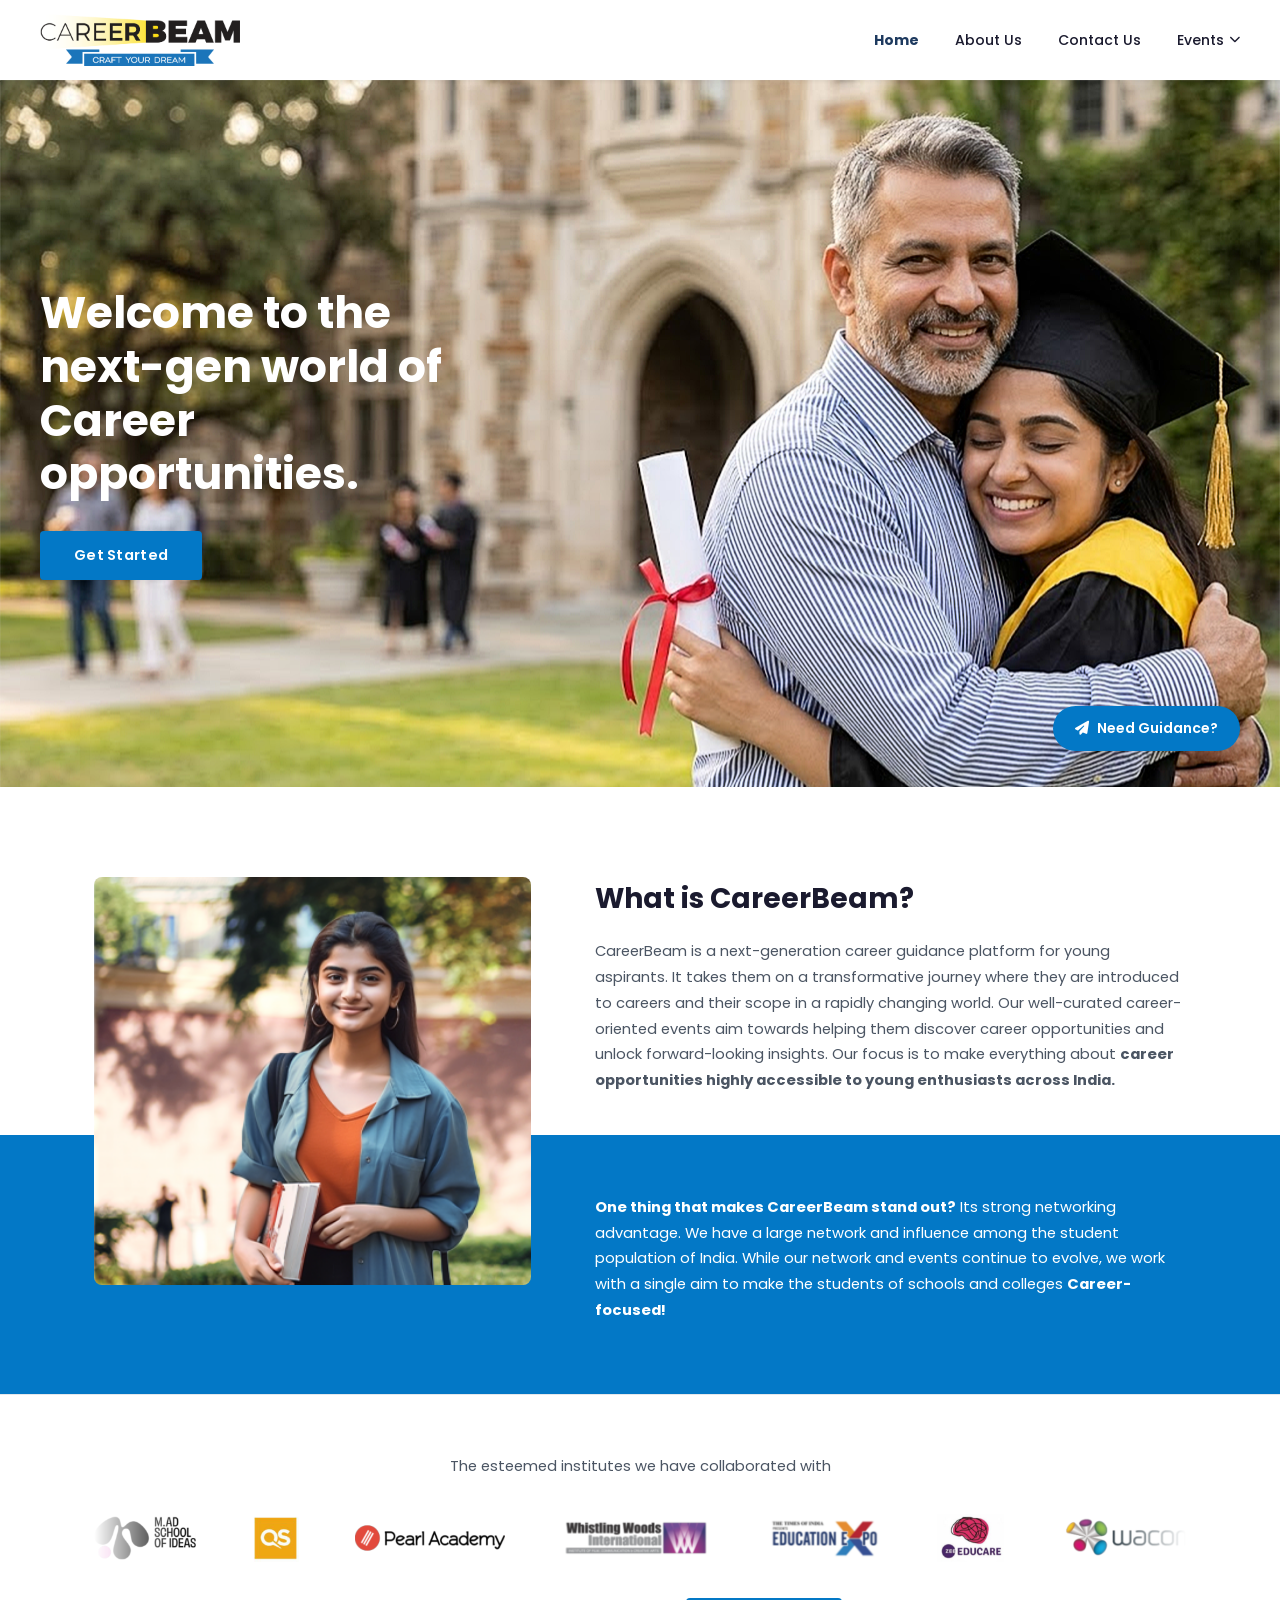
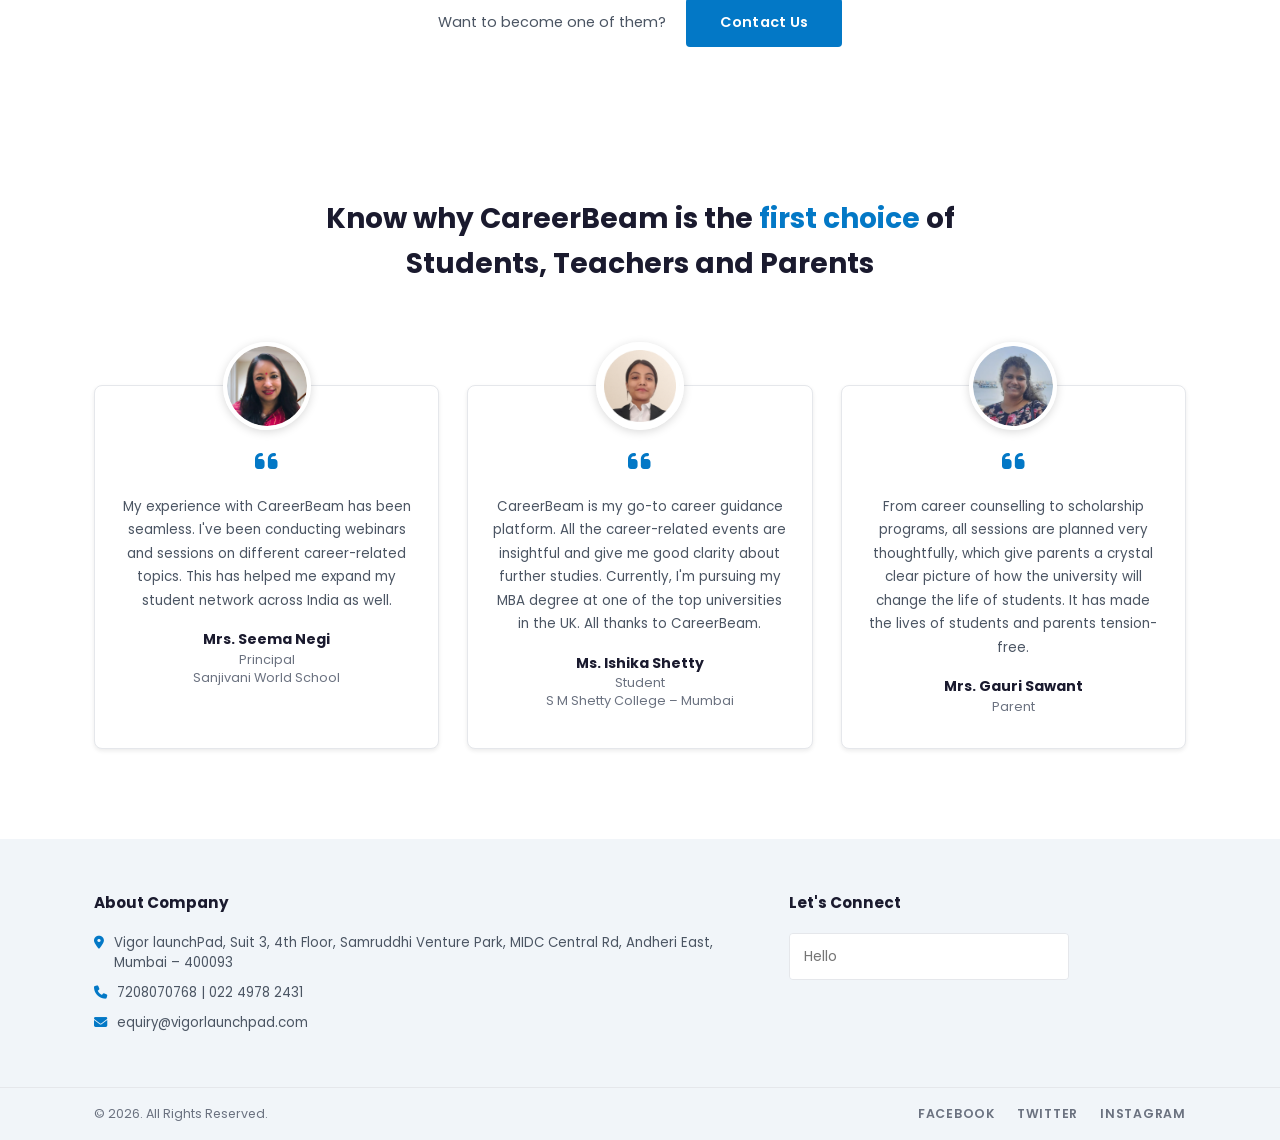
==== commit b5b4a3c9: "Update copyright year from 2021 to 2026" ====
--- a/index.html
+++ b/index.html
@@ -220,7 +220,7 @@
   </div>
   <div class="footer-bottom">
     <div class="container footer-bottom-inner">
-      <p>© 2021. All Rights Reserved.</p>
+      <p>© 2026. All Rights Reserved.</p>
       <div class="social-links">
         <a href="#">FACEBOOK</a>
         <a href="#">TWITTER</a>
--- a/css/style.css
+++ b/css/style.css
@@ -712,7 +712,8 @@
   text-align: center;
 }
 .mission h2 {
-  font-size: 1.8rem;
+  font-size: 2.4rem;
+  font-weight: 800;
   color: var(--blue);
   margin-bottom: 22px;
 }
@@ -924,8 +925,10 @@
 }
 
 @media (max-width: 768px) {
-  .nav-links { display: none; }
-  .hamburger  { display: flex; }
+  .nav-links  { display: none; }
+  .hamburger  { display: flex; margin-left: auto; }
+  .logo-img   { height: 38px; }
+  .nav-container { padding: 0 20px; }
   .hero {
     min-height: clamp(300px, 93.3vw, 450px);
     padding: 48px 20px;
@@ -935,7 +938,9 @@
   .page-hero.about-page-hero {
     background: url("../images/AboutUs_376 x 229.png") center/cover no-repeat;
   }
-  .need-guidance-btn { right: 20px; bottom: 20px; font-size: .8rem; padding: 10px 16px; }
+  .hero-content h1   { font-size: 1.35rem; line-height: 1.3; margin-bottom: 20px; }
+  .hero-content .btn { padding: 10px 22px; font-size: .8rem; }
+  .need-guidance-btn { right: 20px; bottom: 20px; font-size: .75rem; padding: 9px 14px; }
   .events-grid      { grid-template-columns: 1fr; max-width: 380px; }
 
   /* ── Testimonials: horizontal carousel ── */
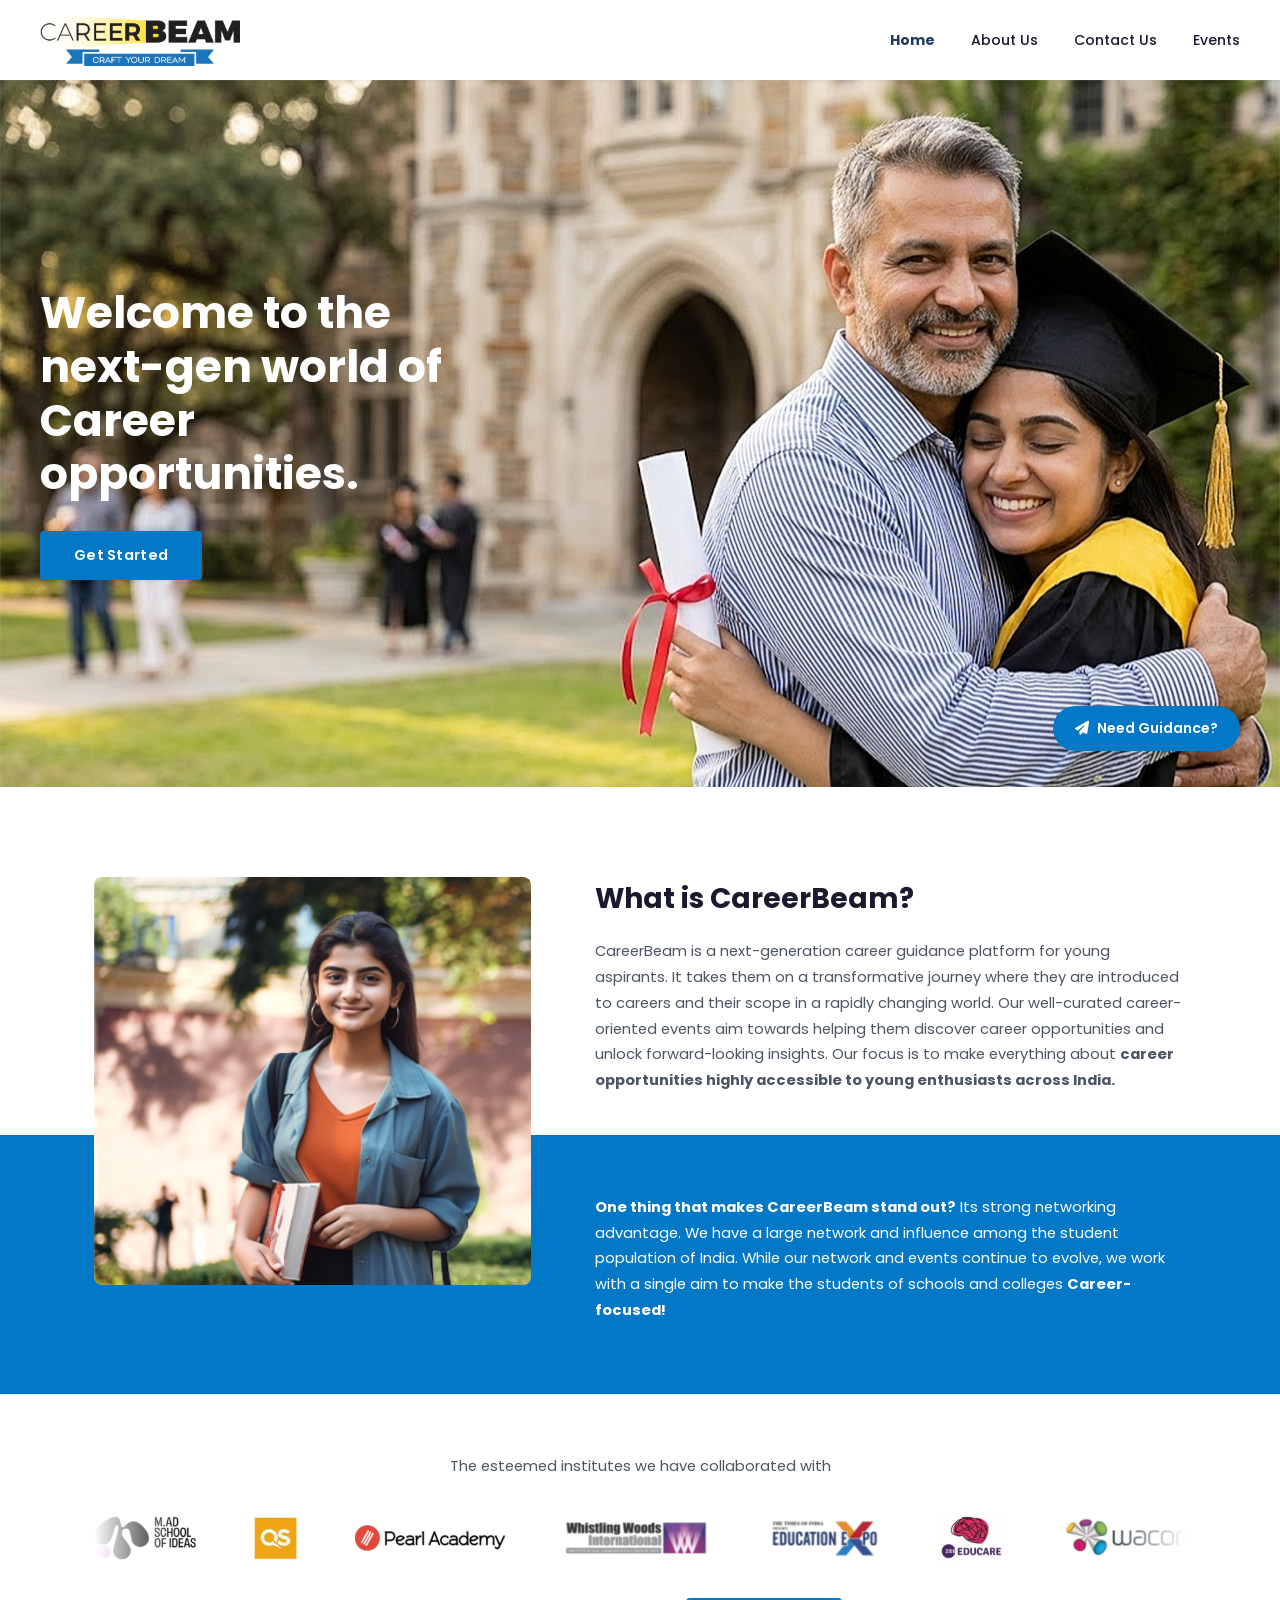
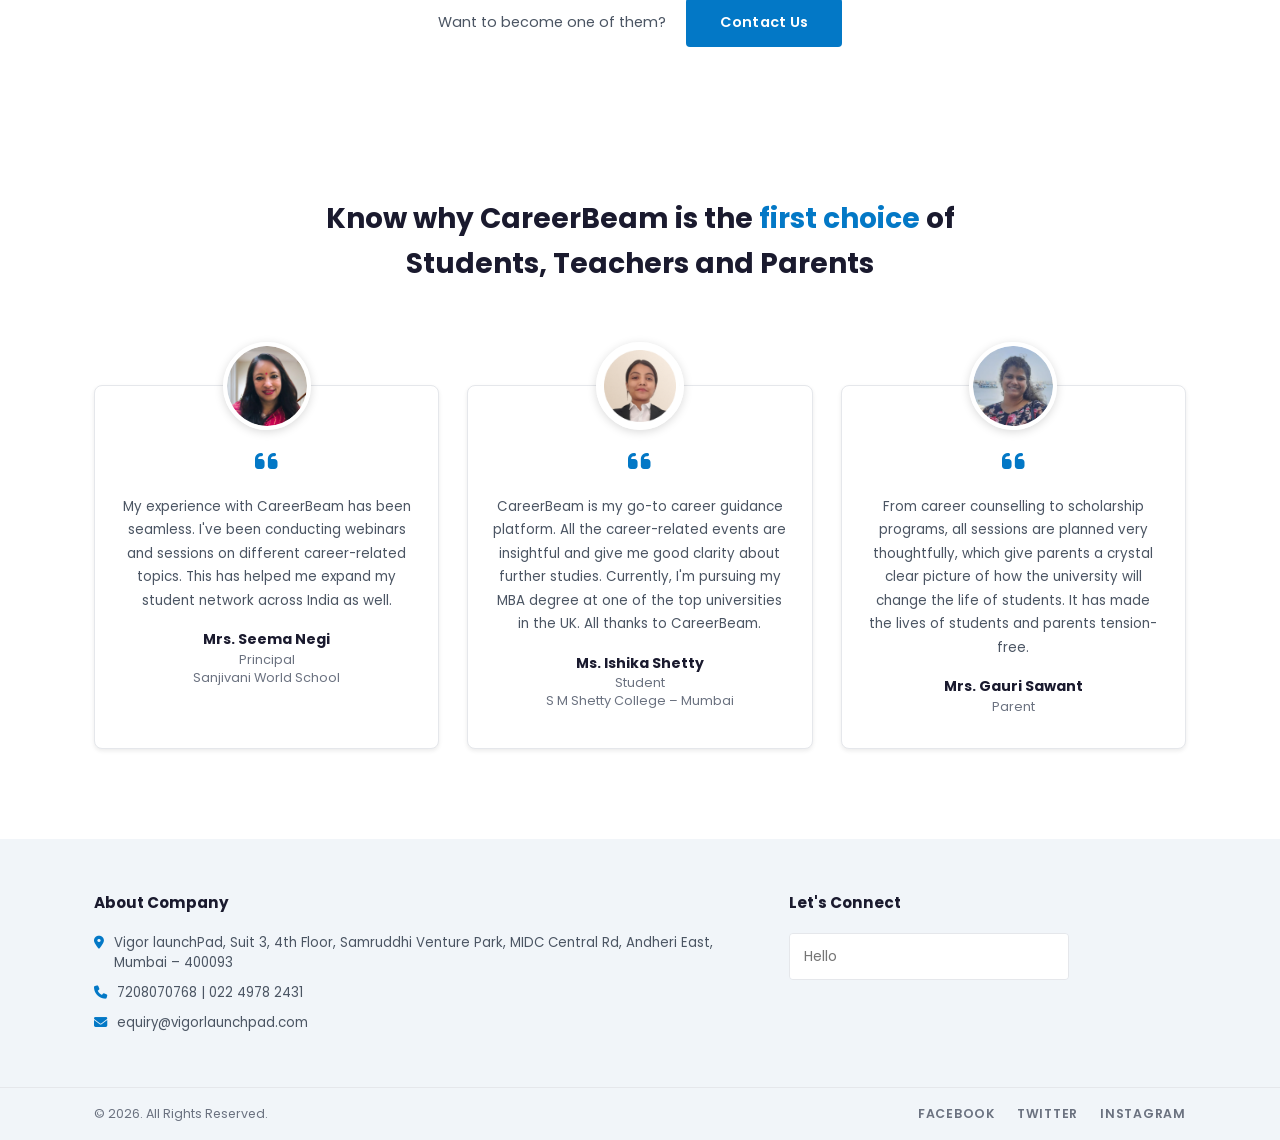
==== commit 32257267: "Remove Events dropdown, fix about hero, hero text top on mobile, Read More toggle" ====
--- a/index.html
+++ b/index.html
@@ -24,7 +24,7 @@
     <li><a href="index.html">Home</a></li>
     <li><a href="about.html">About Us</a></li>
     <li><a href="contact.html">Contact Us</a></li>
-    <li><a href="#">Events <i class="fas fa-chevron-down" style="font-size:.75rem"></i></a></li>
+    <li><a href="#">Events</a></li>
   </ul>
   <div class="sidebar-foot">
     <button class="btn-survey" onclick="openLeadForm()">
@@ -46,15 +46,7 @@
       <li><a href="index.html" class="active">Home</a></li>
       <li><a href="about.html">About Us</a></li>
       <li><a href="contact.html">Contact Us</a></li>
-      <li class="has-dropdown">
-        <a href="#">Events <i class="fas fa-chevron-down" style="font-size:.7rem"></i></a>
-        <ul class="dropdown-menu">
-          <li><a href="#">QS MBA &amp; Masters Fair</a></li>
-          <li><a href="#">Ascend Beyond</a></li>
-          <li><a href="#">Initium 2023</a></li>
-          <li><a href="#">HP Future Ready Podcast</a></li>
-        </ul>
-      </li>
+      <li><a href="#">Events</a></li>
     </ul>
   </div>
 </nav>
@@ -79,7 +71,8 @@
       </div>
       <div class="what-is-body">
         <h2>What is CareerBeam?</h2>
-        <p>CareerBeam is a next-generation career guidance platform for young aspirants. It takes them on a transformative journey where they are introduced to careers and their scope in a rapidly changing world. Our well-curated career-oriented events aim towards helping them discover career opportunities and unlock forward-looking insights. Our focus is to make everything about <strong>career opportunities highly accessible to young enthusiasts across India.</strong></p>
+        <p id="whatIsText">CareerBeam is a next-generation career guidance platform for young aspirants. It takes them on a transformative journey where they are introduced to careers and their scope in a rapidly changing world. Our well-curated career-oriented events aim towards helping them discover career opportunities and unlock forward-looking insights. Our focus is to make everything about <strong>career opportunities highly accessible to young enthusiasts across India.</strong></p>
+        <button class="read-more-btn" id="readMoreBtn" style="display:none">Read More</button>
       </div>
     </div>
   </div>
--- a/css/style.css
+++ b/css/style.css
@@ -687,8 +687,8 @@
 }
 /* About page hero uses the real banner image */
 .page-hero.about-page-hero {
-  background: url("../images/AboutUs_1280 x 336.png") center/cover no-repeat;
-  min-height: 250px;
+  background: url("../images/AboutUs_1280 x 336.png") center/100% auto no-repeat;
+  min-height: clamp(180px, 26.25vw, 336px);
 }
 /* hide old positioned img — we use CSS bg instead */
 .page-hero-bg { display: none; }
@@ -938,8 +938,30 @@
   .page-hero.about-page-hero {
     background: url("../images/AboutUs_376 x 229.png") center/cover no-repeat;
   }
-  .hero-content h1   { font-size: 1.35rem; line-height: 1.3; margin-bottom: 20px; }
+  .hero { align-items: flex-start; }
+  .hero-content      { padding-top: 20px; }
+  .hero-content h1   { font-size: 1.35rem; line-height: 1.3; margin-bottom: 20px; text-shadow: 0 2px 8px rgba(0,0,0,.55); }
   .hero-content .btn { padding: 10px 22px; font-size: .8rem; }
+
+  /* Read More toggle for What is CareerBeam */
+  .what-is-body p.clamped {
+    display: -webkit-box;
+    -webkit-line-clamp: 4;
+    line-clamp: 4;
+    -webkit-box-orient: vertical;
+    overflow: hidden;
+  }
+  .read-more-btn {
+    display: inline-block;
+    margin-top: 8px;
+    background: none;
+    border: none;
+    color: var(--blue);
+    font-weight: 600;
+    font-size: .85rem;
+    cursor: pointer;
+    padding: 0;
+  }
   .need-guidance-btn { right: 20px; bottom: 20px; font-size: .75rem; padding: 9px 14px; }
   .events-grid      { grid-template-columns: 1fr; max-width: 380px; }
 
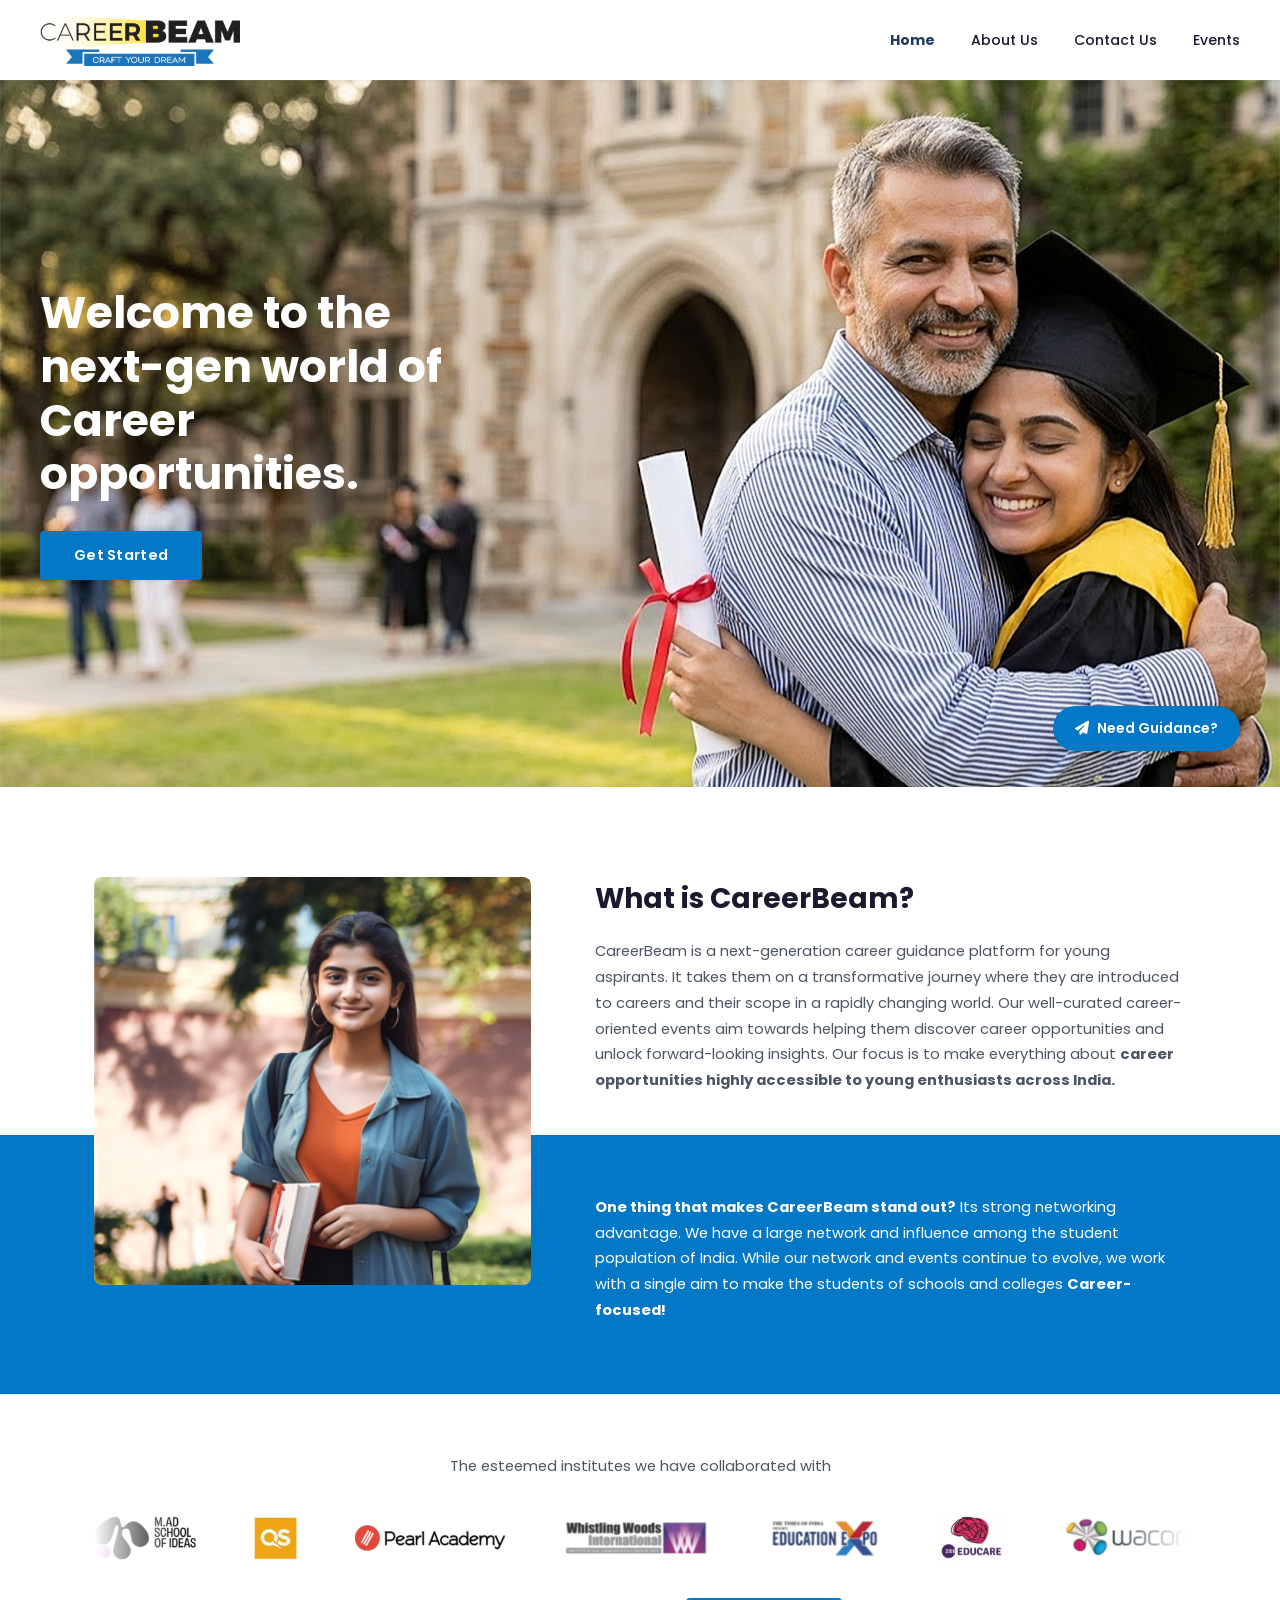
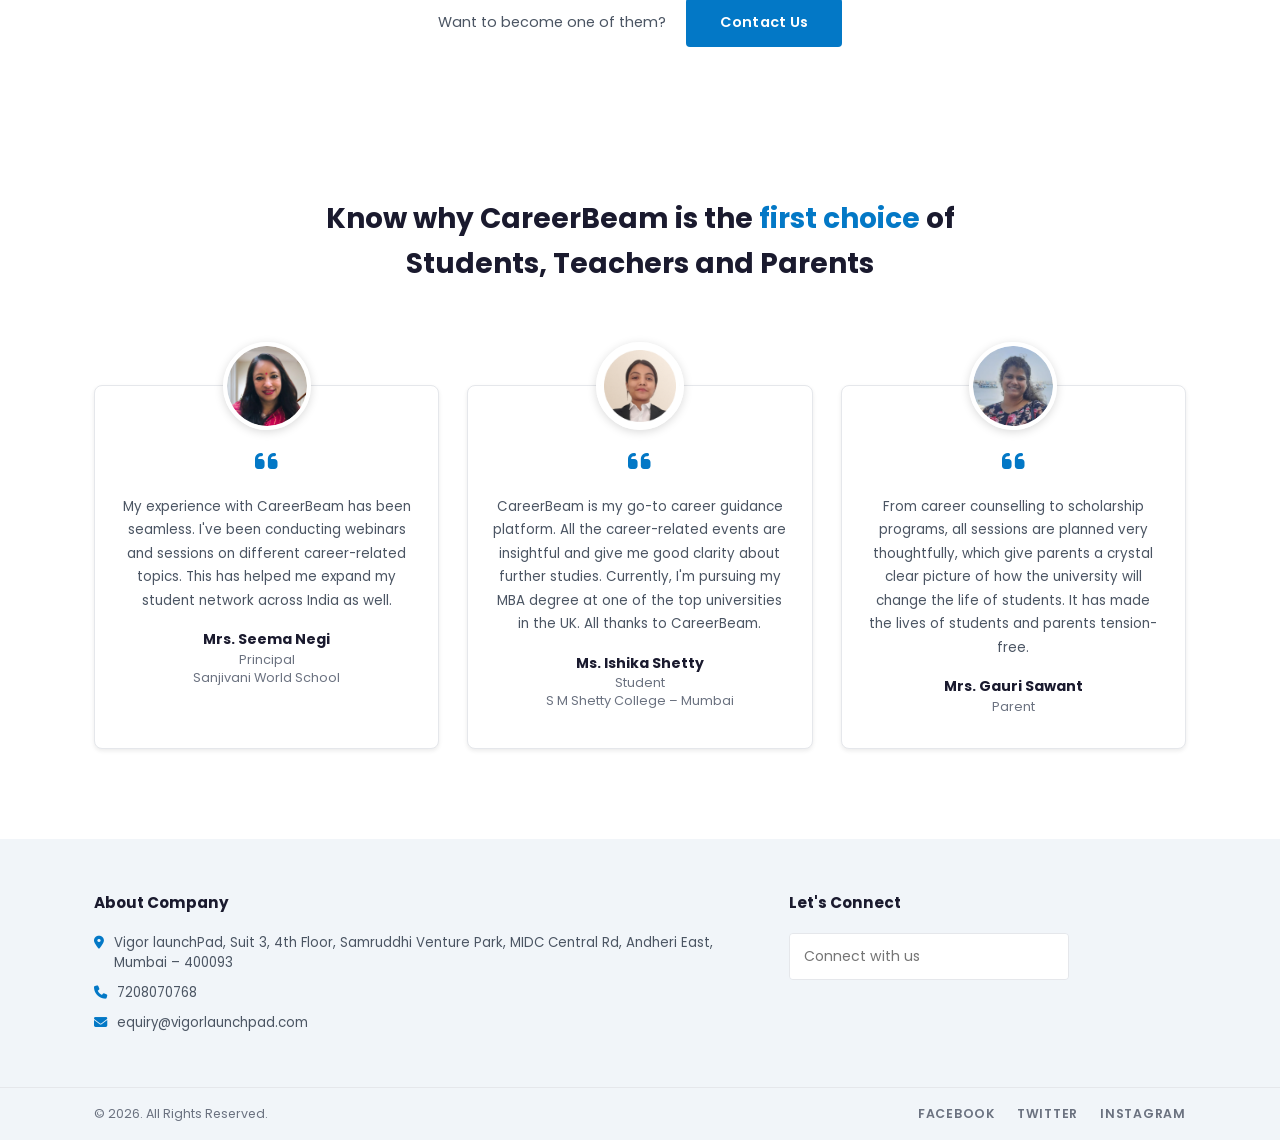
==== commit b46a0208: "Remove secondary phone number; update footer placeholder text" ====
--- a/index.html
+++ b/index.html
@@ -72,7 +72,7 @@
       <div class="what-is-body">
         <h2>What is CareerBeam?</h2>
         <p id="whatIsText">CareerBeam is a next-generation career guidance platform for young aspirants. It takes them on a transformative journey where they are introduced to careers and their scope in a rapidly changing world. Our well-curated career-oriented events aim towards helping them discover career opportunities and unlock forward-looking insights. Our focus is to make everything about <strong>career opportunities highly accessible to young enthusiasts across India.</strong></p>
-        <button class="read-more-btn" id="readMoreBtn" style="display:none">Read More</button>
+        <button class="read-more-btn" id="readMoreBtn">Read More</button>
       </div>
     </div>
   </div>
@@ -199,13 +199,13 @@
       <div class="footer-col">
         <h4>About Company</h4>
         <p class="footer-item"><i class="fas fa-map-marker-alt"></i> Vigor launchPad, Suit 3, 4th Floor, Samruddhi Venture Park, MIDC Central Rd, Andheri East, Mumbai – 400093</p>
-        <p class="footer-item"><i class="fas fa-phone"></i> 7208070768 | 022 4978 2431</p>
+        <p class="footer-item"><i class="fas fa-phone"></i> 7208070768</p>
         <p class="footer-item"><i class="fas fa-envelope"></i> equiry@vigorlaunchpad.com</p>
       </div>
       <div class="footer-col">
         <h4>Let's Connect</h4>
         <div class="footer-connect">
-          <input type="text" placeholder="Hello">
+          <input type="text" placeholder="Connect with us">
           <button class="footer-send" aria-label="Send"><i class="fas fa-paper-plane"></i></button>
         </div>
       </div>
--- a/css/style.css
+++ b/css/style.css
@@ -300,6 +300,9 @@
   line-height: 1.75;
 }
 
+/* Hidden on desktop; media query below shows it on mobile */
+.read-more-btn { display: none; }
+
 /* Full-width blue callout band */
 .what-is-blue {
   background: #0378C6;
@@ -938,9 +941,16 @@
   .page-hero.about-page-hero {
     background: url("../images/AboutUs_376 x 229.png") center/cover no-repeat;
   }
-  .hero { align-items: flex-start; }
-  .hero-content      { padding-top: 20px; }
-  .hero-content h1   { font-size: 1.35rem; line-height: 1.3; margin-bottom: 20px; text-shadow: 0 2px 8px rgba(0,0,0,.55); }
+  .hero::before {
+    content: '';
+    position: absolute;
+    inset: 0;
+    background: linear-gradient(to right, rgba(0,0,0,.55) 55%, transparent 100%);
+    z-index: 1;
+  }
+  .hero-content      { position: relative; z-index: 2; padding-top: 28px; }
+  .need-guidance-btn { z-index: 2; }
+  .hero-content h1   { font-size: 1.35rem; line-height: 1.3; margin-bottom: 20px; }
   .hero-content .btn { padding: 10px 22px; font-size: .8rem; }
 
   /* Read More toggle for What is CareerBeam */
